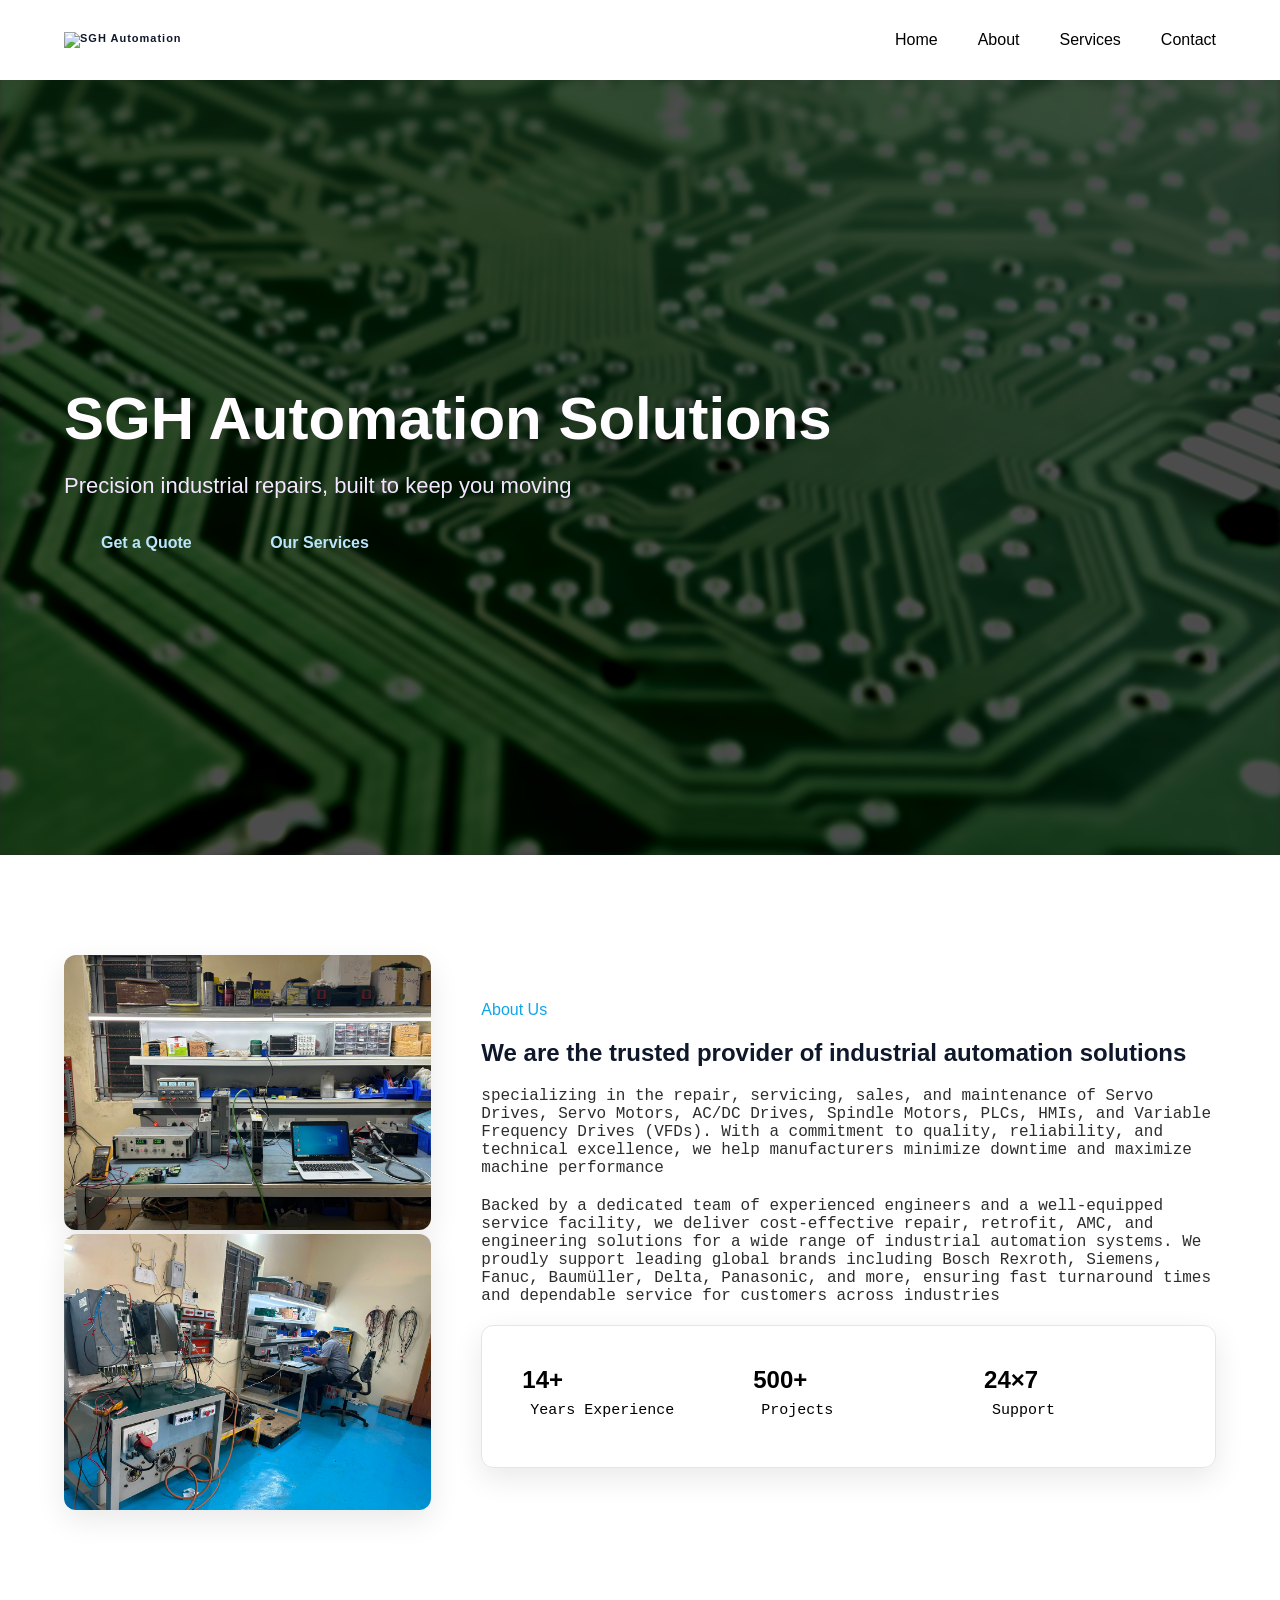
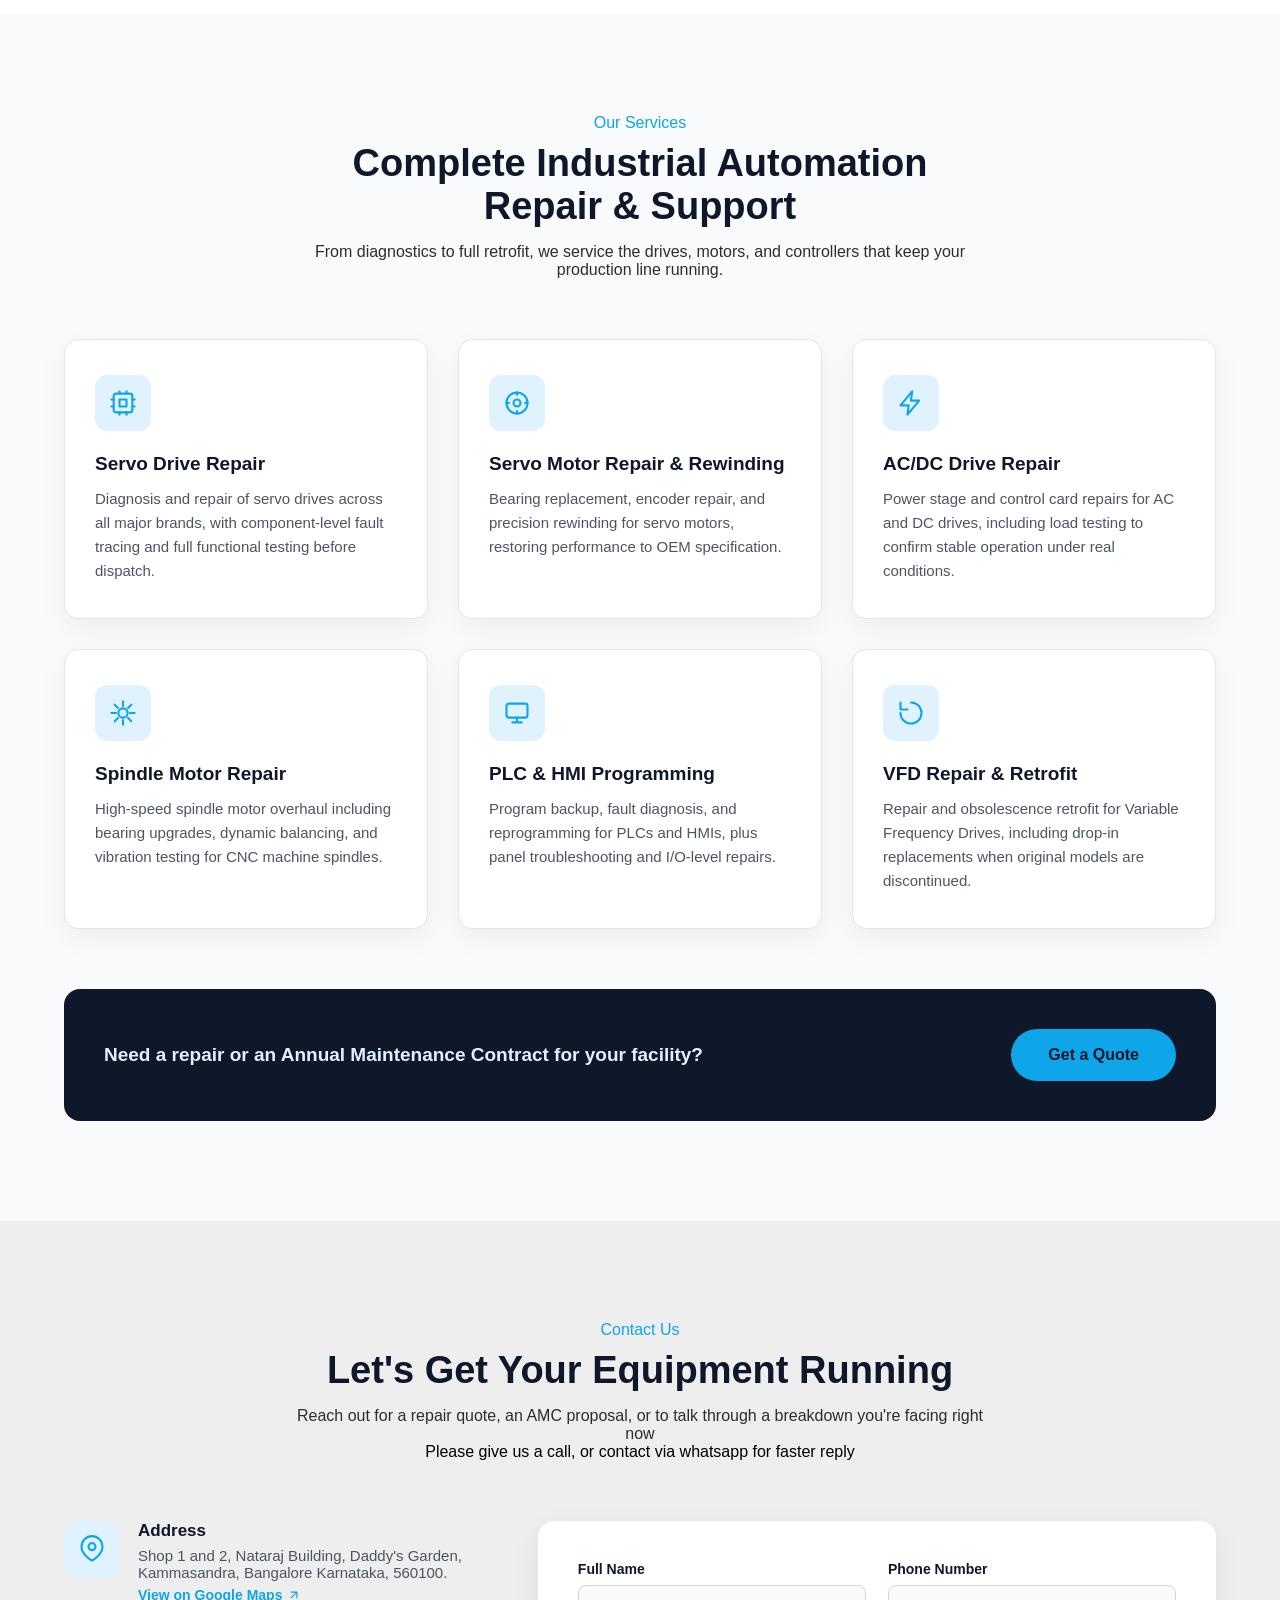
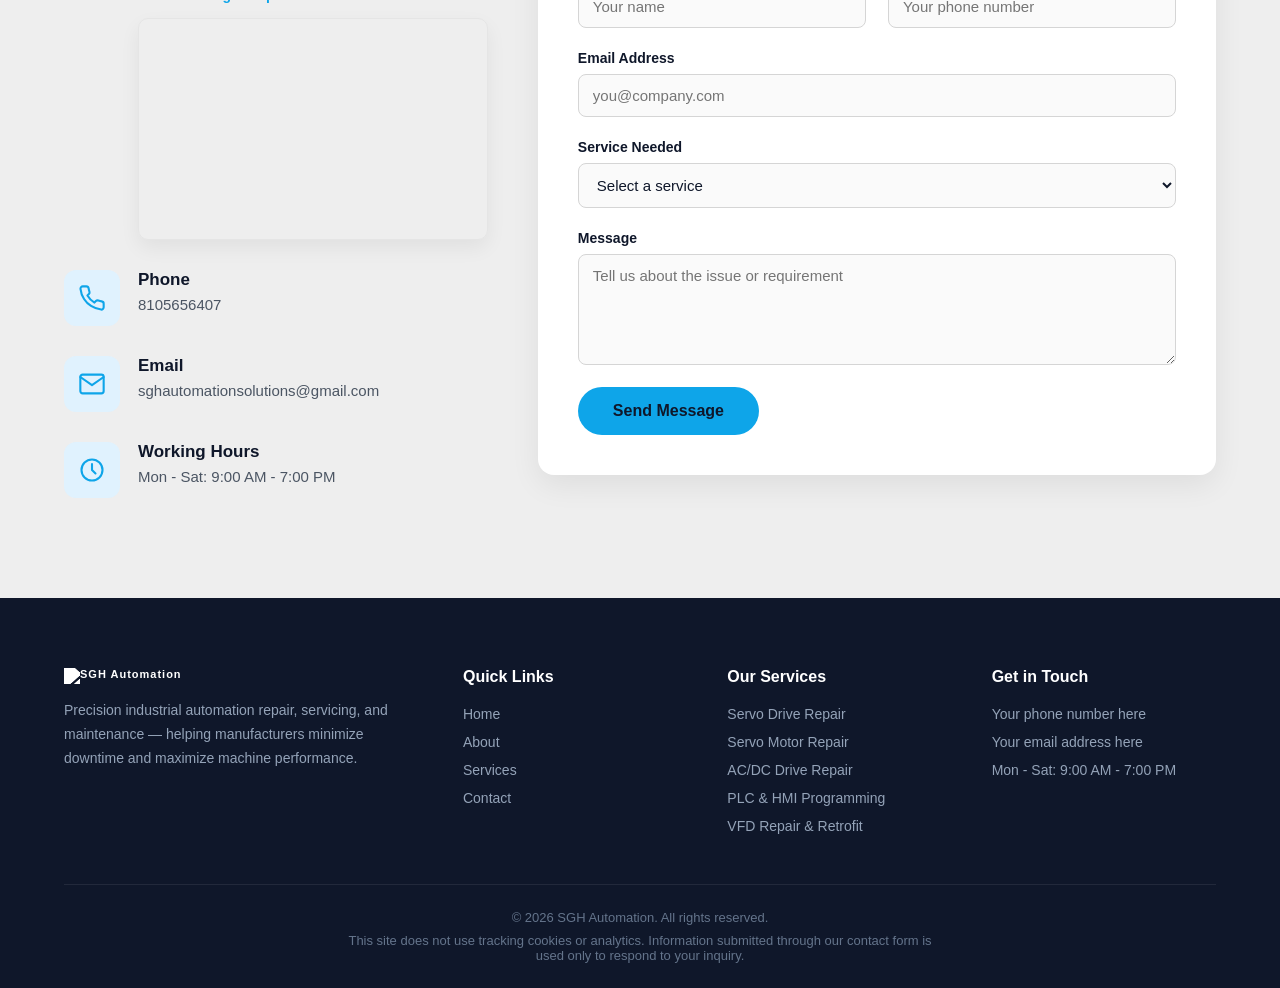
==== index.html @ 019c08ac "phase-1" ====
<!DOCTYPE html>
<html lang="en">


<head>
     <link rel="stylesheet" href="css/style.css">
    <meta charset="UTF-8">
            <meta name="viewport" content="width=device-width, initial-scale=1.0">
<title>SGH Automation</title>
<link rel="stylesheet" href="css/style.css">

</head>

<body>

<header>
    <div class="container">
        <nav>
            <div class="logo">
                    <a href="#hero">
                                <img src="images/logo.png" alt="SGH Automation">
                    </a>
            </div>
            <ul id="navLinks">
                <li><a href="#hero">Home</a></li>
                <li><a href="#about">About</a></li>
                <li><a href="#services">Services</a></li>
                <li><a href="#contact">Contact</a></li>
            </ul>
            <button class="nav-toggle" id="navToggle" aria-label="Toggle menu" aria-expanded="false">
                <span></span>
                <span></span>
                <span></span>
            </button>
        </nav>
    </div>
    </header>
<main>
<section id="hero">
    <div class="container">
     
        <div class="hero-content">
            <h1>
                SGH Automation Solutions
            </h1>
            <p>
                Precision industrial repairs, built to keep you moving
            </p>
            
            <div class="hero-button">
                <a href="#contact" class="pingus">Get a Quote</a>
                <a href="#services" class="exploreus">Our Services</a>
    
        </div>
        </div>
    </div>
        </section>
        <section id="about">
                <div class="container">
                    <div class="about-wrapper">
                        <div class="about-image">
                            <img src="images/p1.jpg" >
                            <img src="images/p2.jpg" >
                        </div>
                         <div class="about-content">
                                <p class="firstP"> About Us </p>
                                <h1> We are the trusted provider of industrial automation solutions</h1> 
                                <p class="secondP">specializing in the repair, servicing, sales, and maintenance of Servo Drives, Servo Motors, AC/DC Drives, Spindle Motors, PLCs, HMIs, and Variable Frequency Drives (VFDs). With a commitment to quality, reliability, and technical excellence, we help manufacturers minimize downtime and maximize machine performance</p>
                                <p class="secondP">Backed by a dedicated team of experienced engineers and a well-equipped service facility, we deliver cost-effective repair, retrofit, AMC, and engineering solutions for a wide range of industrial automation systems. We proudly support leading global brands including Bosch Rexroth, Siemens, Fanuc, Baumüller, Delta, Panasonic, and more, ensuring fast turnaround times and dependable service for customers across industries</p>
                            
<div class="stats-wrapper">
    <div class="stat-card">
        <h2>14+</h2>
        <p>Years Experience</p>
    </div>

    <div class="stat-card">
        <h2>500+</h2>
        <p>Projects</p>
    </div>

    <div class="stat-card">
        <h2>24×7</h2>
        <p>Support</p>
    </div>

</div>

                            </div>   
                    </div>
                </div>
        </section>
        <section id="services">
            <div class="container">
                <div class="services-header">
                    <p class="firstP">Our Services</p>
                    <h1>Complete Industrial Automation Repair &amp; Support</h1>
                    <p class="secondP">From diagnostics to full retrofit, we service the drives, motors, and controllers that keep your production line running.</p>
                </div>

                <div class="services-grid">

                    <div class="service-card">
                        <div class="service-icon">
                            <svg xmlns="http://www.w3.org/2000/svg" viewBox="0 0 24 24" fill="none" stroke="currentColor" stroke-width="1.8" stroke-linecap="round" stroke-linejoin="round"><rect x="4" y="4" width="16" height="16" rx="2"></rect><path d="M9 9h6v6H9z"></path><path d="M9 2v2M15 2v2M9 20v2M15 20v2M2 9h2M2 15h2M20 9h2M20 15h2"></path></svg>
                        </div>
                        <h3>Servo Drive Repair</h3>
                        <p>Diagnosis and repair of servo drives across all major brands, with component-level fault tracing and full functional testing before dispatch.</p>
                    </div>

                    <div class="service-card">
                        <div class="service-icon">
                            <svg xmlns="http://www.w3.org/2000/svg" viewBox="0 0 24 24" fill="none" stroke="currentColor" stroke-width="1.8" stroke-linecap="round" stroke-linejoin="round"><circle cx="12" cy="12" r="9"></circle><circle cx="12" cy="12" r="3"></circle><path d="M12 3v2M12 19v2M3 12h2M19 12h2"></path></svg>
                        </div>
                        <h3>Servo Motor Repair &amp; Rewinding</h3>
                        <p>Bearing replacement, encoder repair, and precision rewinding for servo motors, restoring performance to OEM specification.</p>
                    </div>

                    <div class="service-card">
                        <div class="service-icon">
                            <svg xmlns="http://www.w3.org/2000/svg" viewBox="0 0 24 24" fill="none" stroke="currentColor" stroke-width="1.8" stroke-linecap="round" stroke-linejoin="round"><path d="M13 2 3 14h7l-1 8 10-12h-7l1-8z"></path></svg>
                        </div>
                        <h3>AC/DC Drive Repair</h3>
                        <p>Power stage and control card repairs for AC and DC drives, including load testing to confirm stable operation under real conditions.</p>
                    </div>

                    <div class="service-card">
                        <div class="service-icon">
                            <svg xmlns="http://www.w3.org/2000/svg" viewBox="0 0 24 24" fill="none" stroke="currentColor" stroke-width="1.8" stroke-linecap="round" stroke-linejoin="round"><path d="M12 2v4M12 18v4M4.9 4.9l2.8 2.8M16.3 16.3l2.8 2.8M2 12h4M18 12h4M4.9 19.1l2.8-2.8M16.3 7.7l2.8-2.8"></path><circle cx="12" cy="12" r="4"></circle></svg>
                        </div>
                        <h3>Spindle Motor Repair</h3>
                        <p>High-speed spindle motor overhaul including bearing upgrades, dynamic balancing, and vibration testing for CNC machine spindles.</p>
                    </div>

                    <div class="service-card">
                        <div class="service-icon">
                            <svg xmlns="http://www.w3.org/2000/svg" viewBox="0 0 24 24" fill="none" stroke="currentColor" stroke-width="1.8" stroke-linecap="round" stroke-linejoin="round"><rect x="3" y="4" width="18" height="12" rx="2"></rect><path d="M8 20h8M12 16v4"></path></svg>
                        </div>
                        <h3>PLC &amp; HMI Programming</h3>
                        <p>Program backup, fault diagnosis, and reprogramming for PLCs and HMIs, plus panel troubleshooting and I/O-level repairs.</p>
                    </div>

                    <div class="service-card">
                        <div class="service-icon">
                            <svg xmlns="http://www.w3.org/2000/svg" viewBox="0 0 24 24" fill="none" stroke="currentColor" stroke-width="1.8" stroke-linecap="round" stroke-linejoin="round"><path d="M3 12a9 9 0 1 0 9-9"></path><path d="M3 3v6h6"></path></svg>
                        </div>
                        <h3>VFD Repair &amp; Retrofit</h3>
                        <p>Repair and obsolescence retrofit for Variable Frequency Drives, including drop-in replacements when original models are discontinued.</p>
                    </div>

                </div>

                <div class="services-cta">
                    <p>Need a repair or an Annual Maintenance Contract for your facility?</p>
                    <a href="#contact" class="pingus dark">Get a Quote</a>
                </div>
            </div>
        </section>

        <section id="contact">
            <div class="container">
                <div class="services-header">
                    <p class="firstP">Contact Us</p>
                    <h1>Let's Get Your Equipment Running</h1>
                    <p class="secondP">Reach out for a repair quote, an AMC proposal, or to talk through a breakdown you're facing right now</p>
                    <p> Please give us a call, or contact via whatsapp for faster reply</p>
                    
                </div>

                <div class="contact-wrapper">

                    <div class="contact-info">

                        <div class="contact-item">
                            <div class="service-icon">
                                <svg xmlns="http://www.w3.org/2000/svg" viewBox="0 0 24 24" fill="none" stroke="currentColor" stroke-width="1.8" stroke-linecap="round" stroke-linejoin="round"><path d="M21 10c0 7-9 12-9 12s-9-5-9-12a9 9 0 0 1 18 0z"></path><circle cx="12" cy="10" r="3"></circle></svg>
                            </div>
                            <div>
                                <h3>Address</h3>
                                <p>
                                    Shop 1 and 2, Nataraj Building, Daddy's Garden, Kammasandra, Bangalore Karnataka, 560100.
                                    <br>
                                    <a href="https://www.google.com/maps/place/SGH+Automation+%26+Solutions/@12.8285813,77.6934095,1154m/data=!3m2!1e3!4b1!4m6!3m5!1s0x3bae6d0074534c49:0x76cce1678a121e1a!8m2!3d12.8285813!4d77.6934095!16s%2Fg%2F11vwnk8xm0!18m1!1e1?entry=ttu&g_ep=EgoyMDI2MDcyNi4wIKXMDSoASAFQAw%3D%3D" target="_blank" rel="noopener noreferrer" class="map-link">
                                        View on Google Maps
                                        <svg xmlns="http://www.w3.org/2000/svg" viewBox="0 0 24 24" fill="none" stroke="currentColor" stroke-width="2" stroke-linecap="round" stroke-linejoin="round"><path d="M7 17 17 7M7 7h10v10"></path></svg>
                                    </a>
                                </p>
                                <div class="map-embed">
                                    <iframe
                                        src="https://www.google.com/maps?q=SGH+Automation+%26+Solutions&output=embed"
                                        loading="lazy"
                                        referrerpolicy="no-referrer-when-downgrade"
                                        allowfullscreen>
                                    </iframe>
                                </div>
                            </div>
                        </div>

                        <div class="contact-item">
                            <div class="service-icon">
                                <svg xmlns="http://www.w3.org/2000/svg" viewBox="0 0 24 24" fill="none" stroke="currentColor" stroke-width="1.8" stroke-linecap="round" stroke-linejoin="round"><path d="M22 16.92v3a2 2 0 0 1-2.18 2 19.79 19.79 0 0 1-8.63-3.07 19.5 19.5 0 0 1-6-6 19.79 19.79 0 0 1-3.07-8.67A2 2 0 0 1 4.11 2h3a2 2 0 0 1 2 1.72c.13.96.36 1.9.68 2.81a2 2 0 0 1-.45 2.11L8.09 9.91a16 16 0 0 0 6 6l1.27-1.27a2 2 0 0 1 2.11-.45c.91.32 1.85.55 2.81.68A2 2 0 0 1 22 16.92z"></path></svg>
                            </div>
                            <div>
                                <h3>Phone</h3>
                                <p>8105656407</p>
                            </div>
                        </div>

                        <div class="contact-item">
                            <div class="service-icon">
                                <svg xmlns="http://www.w3.org/2000/svg" viewBox="0 0 24 24" fill="none" stroke="currentColor" stroke-width="1.8" stroke-linecap="round" stroke-linejoin="round"><rect x="2" y="4" width="20" height="16" rx="2"></rect><path d="m22 6-10 7L2 6"></path></svg>
                            </div>
                            <div>
                                <h3>Email</h3>
                                <p>sghautomationsolutions@gmail.com</p>
                            </div>
                        </div>

                        <div class="contact-item">
                            <div class="service-icon">
                                <svg xmlns="http://www.w3.org/2000/svg" viewBox="0 0 24 24" fill="none" stroke="currentColor" stroke-width="1.8" stroke-linecap="round" stroke-linejoin="round"><circle cx="12" cy="12" r="9"></circle><path d="M12 7v5l3 3"></path></svg>
                            </div>
                            <div>
                                <h3>Working Hours</h3>
                                <p>Mon - Sat: 9:00 AM - 7:00 PM</p>
                            </div>
                        </div>

                    </div>

                    <form class="contact-form" id="contactForm">

                        <div class="form-row">
                            <div class="form-group">
                                <label for="name">Full Name</label>
                                <input type="text" id="name" name="name" placeholder="Your name" required>
                            </div>
                            <div class="form-group">
                                <label for="phone">Phone Number</label>
                                <input type="tel" id="phone" name="phone" placeholder="Your phone number" required>
                            </div>
                        </div>

                        <div class="form-group">
                            <label for="email">Email Address</label>
                            <input type="email" id="email" name="email" placeholder="you@company.com" required>
                        </div>

                        <div class="form-group">
                            <label for="service">Service Needed</label>
                            <select id="service" name="service">
                                <option value="">Select a service</option>
                                <option value="servo-drive">Servo Drive Repair</option>
                                <option value="servo-motor">Servo Motor Repair & Rewinding</option>
                                <option value="ac-dc-drive">AC/DC Drive Repair</option>
                                <option value="spindle-motor">Spindle Motor Repair</option>
                                <option value="plc-hmi">PLC & HMI Programming</option>
                                <option value="vfd">VFD Repair & Retrofit</option>
                                <option value="amc">Annual Maintenance Contract</option>
                                <option value="other">Other</option>
                            </select>
                        </div>

                        <div class="form-group">
                            <label for="message">Message</label>
                            <textarea id="message" name="message" rows="5" placeholder="Tell us about the issue or requirement"></textarea>
                        </div>

                        <button type="submit" class="pingus dark submit-btn">Send Message</button>

                    </form>

                </div>
            </div>
        </section>
    </main>

   <footer>
        <div class="container">
            <div class="footer-top">
 
                <div class="footer-col footer-brand">
                    <div class="logo">
                        <img src="images/logo.png" alt="SGH Automation">
                    </div>
                    <p>Precision industrial automation repair, servicing, and maintenance — helping manufacturers minimize downtime and maximize machine performance.</p>
                </div>
 
                <div class="footer-col">
                    <h4>Quick Links</h4>
                    <ul>
                        <li><a href="#hero">Home</a></li>
                        <li><a href="#about">About</a></li>
                        <li><a href="#services">Services</a></li>
                        <li><a href="#contact">Contact</a></li>
                    </ul>
                </div>
 
                <div class="footer-col">
                    <h4>Our Services</h4>
                    <ul>
                        <li><a href="#services">Servo Drive Repair</a></li>
                        <li><a href="#services">Servo Motor Repair</a></li>
                        <li><a href="#services">AC/DC Drive Repair</a></li>
                        <li><a href="#services">PLC &amp; HMI Programming</a></li>
                        <li><a href="#services">VFD Repair &amp; Retrofit</a></li>
                    </ul>
                </div>
 
                <div class="footer-col">
                    <h4>Get in Touch</h4>
                    <ul>
                        <li>Your phone number here</li>
                        <li>Your email address here</li>
                        <li>Mon - Sat: 9:00 AM - 7:00 PM</li>
                    </ul>
                </div>
 
            </div>
 
            <div class="footer-bottom">
                <p>&copy; <span id="year"></span> SGH Automation. All rights reserved.</p>
                <p class="footer-privacy">This site does not use tracking cookies or analytics. Information submitted through our contact form is used only to respond to your inquiry.</p>
            </div>
        </div>
    </footer>
 
    <script>
        const navToggle = document.getElementById('navToggle');
        const navLinks = document.getElementById('navLinks');
 
        navToggle.addEventListener('click', () => {
            const isOpen = navLinks.classList.toggle('open');
            navToggle.classList.toggle('open');
            navToggle.setAttribute('aria-expanded', isOpen);
        });
 
        navLinks.querySelectorAll('a').forEach(link => {
            link.addEventListener('click', () => {
                navLinks.classList.remove('open');
                navToggle.classList.remove('open');
                navToggle.setAttribute('aria-expanded', false);
            });
        });
 
        // Contact form - placeholder handler.
        // Replace this with a real submission (e.g. Formspree, EmailJS, or your own backend endpoint).
        const contactForm = document.getElementById('contactForm');
        if (contactForm) {
            contactForm.addEventListener('submit', (e) => {
                e.preventDefault();
                alert('Thanks! Your message has been noted. (Connect this form to your email service to actually receive it.)');
                contactForm.reset();
            });
        }
 
        // Auto-update footer copyright year
        const yearEl = document.getElementById('year');
        if (yearEl) {
            yearEl.textContent = new Date().getFullYear();
        }
    </script>
</body>
 
</html>
---- css/style.css ----
*{
    margin:0;
    padding:0;
    box-sizing:border-box;
}

html{
    scroll-behavior:smooth;
}

body{
    font-family:Arial, sans-serif;
}

.container{
    width:90%;
    max-width:1200px;
    margin:auto;
}

.logo{
  
      font-size: 11px;
    font-weight: 700;
    letter-spacing: 1px;
    color: #0F172A;
}

.logo img{
    width: 100px;
    height: auto;
}
.logo a{
    text-decoration: none;
    color: inherit;
}

#hero{
    
    position: relative;
    padding-top:80px;
    min-height:95vh;
    background:#f5f5f5;
    display:flex;
    align-items:center;

    background-image:url("../images/PLC1.jpg");
    background-size:cover;
    background-position:center;
    background-repeat:no-repeat;
    background-attachment: fixed;    
}

#hero::before{
    content: "";
     background: rgba(10, 25, 47, 0.7);
  backdrop-filter: blur(3px);
   filter: contrast(200%); 
    position: absolute;
    top: 0px;
    left: 0px;
    width: 100%;
    height: 100%;
    z-index: 1;
}
.hero-content{
    
    width: 100%;
    max-width: 900px;
    position: relative;
    z-index: 2;

}
.hero-content h1
{
    font-size: clamp(32px, 5.5vw, 60px);
    margin-bottom:20px;
    color: rgb(255, 253, 500);
}
.hero-content p
{
    font-size: clamp(16px, 2.2vw, 22px);
    margin-bottom:35px;
    color: rgb(244, 230, 400);
}
.hero-content button
{
    padding:15px 35px;
    cursor:pointer;

}

.pingus{
 
    padding: 15px 35px;
    background: transparent;
    backdrop-filter: blur(30px);
    color:  #BAE6FD;
    border: 2px solid transparent;
    border-radius: 50px;
    font-size: 16px;
    font-weight: 600;
    cursor: pointer;
    transition: 0.3s ease;
    text-decoration: none;
}

.exploreus{
    text-decoration: none;
    padding: 15px 35px;
    background: transparent ;
     backdrop-filter: blur(30px);
    color: #BAE6FD;
    border: 2px solid transparent;
    border-radius: 50px;
    font-size: 16px;
    font-weight: 600;
    cursor: pointer;
    transition: 0.3s ease;
}

.exploreus:hover{
    background: #0EA5E9;
    color: black;
}
.pingus:hover{
    background: #0EA5E9;
    color: black;
}


#about{
    padding: 100px 0;
    min-height:80vh;
    background:#ffffff;
}
.about-wrapper{

    display: grid;
    grid-template-columns: 1fr 2fr;
    gap: 50px;
    align-items: center;
}

.about-content{

    display: flex;
    flex-direction: column;
    gap: 20px;
}

.about-image img
{
    width: 100%;
    border: 3px black;
    border-radius: 12px;
    height: auto;
    box-sizing: border-box;
    box-shadow: 0 10px 30px rgba(0,0,0,0.09);
}
.firstP{
    
    font: bold;
    font: 10px;
    color: #0EA5E9;
}
.about-content h1{
    font: bold;
    color: #0F172A;
}
.secondP{
    color: #2C2D2D;
    font-family: 'Courier New', Courier, monospace;
}
.stats-wrapper{
    
    box-sizing: border-box;
    padding: 30px;
    display:grid;
    grid-template-columns:1fr 1fr 1fr; 
    gap:20px;
    border:1px solid #e5e5e5;
    border-radius: 12px;
    box-shadow:0 10px 30px rgba(0,0,0,0.09);
    
}
.stat-card
{
    padding: 10px;
}
stat-card h2{

    font-family: 'Times New Roman', Times, serif;

}
.stat-card p{
    padding: 8px;
    font-family: 'Courier New', Courier, monospace;
    font-size: 15px;
}

#services{
    padding: 100px 0;
    background:#f8fafc;
}

.services-header{
    max-width: 700px;
    margin: 0 auto 60px auto;
    text-align: center;
}

.services-header h1{
    font-weight: 700;
    color: #0F172A;
    margin: 10px 0 15px 0;
    font-size: clamp(26px, 3.2vw, 38px);
}

.services-header .secondP{
    font-family: Arial, sans-serif;
}

.services-header .firstP{
    display:inline-block;
}

.services-grid{
    display: grid;
    grid-template-columns: repeat(3, 1fr);
    gap: 30px;
}

.service-card{
    background:#ffffff;
    border: 1px solid #e5e5e5;
    border-radius: 14px;
    padding: 35px 30px;
    box-shadow: 0 10px 30px rgba(0,0,0,0.05);
    transition: transform 0.25s ease, box-shadow 0.25s ease;
}

.service-card:hover{
    transform: translateY(-6px);
    box-shadow: 0 15px 35px rgba(0,0,0,0.1);
}

.service-icon{
    width: 56px;
    height: 56px;
    display: flex;
    align-items: center;
    justify-content: center;
    background: #E0F2FE;
    color: #0EA5E9;
    border-radius: 12px;
    margin-bottom: 22px;
}

.service-icon svg{
    width: 28px;
    height: 28px;
}

.service-card h3{
    color: #0F172A;
    font-size: 19px;
    margin-bottom: 12px;
}

.service-card p{
    color: #4b5563;
    font-size: 15px;
    line-height: 1.6;
}

.services-cta{
    margin-top: 60px;
    padding: 40px;
    background: #0F172A;
    border-radius: 16px;
    display: flex;
    align-items: center;
    justify-content: space-between;
    gap: 20px;
    flex-wrap: wrap;
}

.services-cta p{
    color: #E0F2FE;
    font-size: 19px;
    font-weight: 600;
    margin: 0;
}

.pingus.dark{
    background: #0EA5E9;
    color: #0F172A;
    white-space: nowrap;
}

.pingus.dark:hover{
    background: #BAE6FD;
}

#process{
    min-height:100vh;
    background:#ffffff;
}

#quality{
    min-height:100vh;
    background:#f5f5f5;
}

#contact{
    padding: 100px 0;
    background:#eeeeee;
}

.contact-wrapper{
    display: grid;
    grid-template-columns: 1fr 1.6fr;
    gap: 50px;
    align-items: start;
}

.contact-info{
    display: flex;
    flex-direction: column;
    gap: 30px;
}

.contact-item{
    display: flex;
    align-items: flex-start;
    gap: 18px;
}

.contact-item .service-icon{
    flex-shrink: 0;
    margin-bottom: 0;
}

.contact-item h3{
    color: #0F172A;
    font-size: 17px;
    margin-bottom: 6px;
}

.contact-item p{
    color: #4b5563;
    font-size: 15px;
}

.map-link{
    display: inline-flex;
    align-items: center;
    gap: 5px;
    margin-top: 6px;
    font-size: 14px;
    font-weight: 600;
    color: #0EA5E9;
    text-decoration: none;
}

.map-link svg{
    width: 14px;
    height: 14px;
}

.map-link:hover{
    text-decoration: underline;
}

.map-embed{
    margin-top: 15px;
    border-radius: 10px;
    overflow: hidden;
    border: 1px solid #e5e5e5;
    box-shadow: 0 8px 20px rgba(0,0,0,0.06);
}

.map-embed iframe{
    width: 100%;
    height: 220px;
    border: 0;
    display: block;
}

.contact-form{
    background: #ffffff;
    padding: 40px;
    border-radius: 16px;
    box-shadow: 0 10px 30px rgba(0,0,0,0.07);
    display: flex;
    flex-direction: column;
    gap: 22px;
}

.form-row{
    display: grid;
    grid-template-columns: 1fr 1fr;
    gap: 22px;
}

.form-group{
    display: flex;
    flex-direction: column;
    gap: 8px;
}

.form-group label{
    font-size: 14px;
    font-weight: 600;
    color: #0F172A;
}

.form-group input,
.form-group select,
.form-group textarea{
    padding: 12px 14px;
    border: 1px solid #d5d5d5;
    border-radius: 8px;
    font-family: inherit;
    font-size: 15px;
    color: #0F172A;
    background: #fafafa;
    transition: border-color 0.2s ease;
}

.form-group input:focus,
.form-group select:focus,
.form-group textarea:focus{
    outline: none;
    border-color: #0EA5E9;
    background: #ffffff;
}

.form-group textarea{
    resize: vertical;
}

.submit-btn{
    border: none;
    align-self: flex-start;
}

footer{
    background: #0F172A;
    padding: 70px 0 0 0;
}

.footer-top{
    display: grid;
    grid-template-columns: 1.6fr 1fr 1fr 1fr;
    gap: 40px;
    padding-bottom: 50px;
    border-bottom: 1px solid rgba(255,255,255,0.08);
}

.footer-brand .logo{
    margin-bottom: 15px;
}

.footer-brand .logo img{
    filter: brightness(0) invert(1);
}

.footer-brand p{
    color: #94a3b8;
    font-size: 14px;
    line-height: 1.7;
}

.footer-col h4{
    color: #ffffff;
    font-size: 16px;
    margin-bottom: 20px;
}

.footer-col ul{
    list-style: none;
    display: flex;
    flex-direction: column;
    gap: 12px;
}

.footer-col ul li{
    color: #94a3b8;
    font-size: 14px;
}

.footer-col ul li a{
    color: #94a3b8;
    text-decoration: none;
    transition: color 0.2s ease;
}

.footer-col ul li a:hover{
    color: #0EA5E9;
}

.footer-bottom{
    padding: 25px 0;
    display: flex;
    flex-direction: column;
    align-items: center;
    text-align: center;
    gap: 8px;
}

.footer-bottom p{
    color: #64748b;
    font-size: 13px;
}

.footer-privacy{
    max-width: 600px;
}

/*header section ---------------------------------*/

header{
    width:100%;
    position:fixed;
    top:0;
    left:0;
    background:white;
    box-shadow:0 2px 10px rgba(0,0,0,.08);
    z-index: 100;
}
/*navigation ------------------------styling-----*/
nav{

    display:flex;
    justify-content:space-between;
    align-items:center;
    height:80px;
}

nav ul{
    display:flex;
    list-style:none;
    gap:40px;
}
nav a{
    text-decoration:none;
    color:black;
}

/* Hamburger button - hidden on desktop */
.nav-toggle{
    display:none;
    flex-direction:column;
    justify-content:center;
    gap:5px;
    width:32px;
    height:32px;
    background:transparent;
    border:none;
    cursor:pointer;
    padding:0;
    z-index:101;
}
.nav-toggle span{
    display:block;
    width:100%;
    height:2px;
    background:#0F172A;
    transition:0.3s ease;
}
.nav-toggle.open span:nth-child(1){
    transform:translateY(7px) rotate(45deg);
}
.nav-toggle.open span:nth-child(2){
    opacity:0;
}
.nav-toggle.open span:nth-child(3){
    transform:translateY(-7px) rotate(-45deg);
}
/* ======================================================
   RESPONSIVE
   ====================================================== */

/* Tablets and small laptops */
@media (max-width: 1024px){

    .about-wrapper{
        grid-template-columns: 1fr 1.4fr;
        gap: 35px;
    }

    .hero-content h1{
        font-size: clamp(30px, 5vw, 48px);
    }

    .services-grid{
        grid-template-columns: repeat(2, 1fr);
    }

    .footer-top{
        grid-template-columns: 1fr 1fr;
    }

    .footer-brand{
        grid-column: 1 / -1;
    }
}

/* Tablets / mobile nav breakpoint */
@media (max-width: 900px){

    nav ul{
        position:fixed;
        top:80px;
        left:0;
        width:100%;
        height:calc(100vh - 80px);
        background:#ffffff;
        flex-direction:column;
        align-items:center;
        justify-content:flex-start;
        gap:0;
        padding-top:20px;
        transform:translateX(-100%);
        transition:transform 0.3s ease;
        box-shadow:0 10px 15px rgba(0,0,0,0.08);
    }

    nav ul.open{
        transform:translateX(0);
    }

    nav ul li{
        width:100%;
        text-align:center;
    }

    nav ul li a{
        display:block;
        padding:18px 0;
        font-size:18px;
        border-bottom:1px solid #f0f0f0;
    }

    .nav-toggle{
        display:flex;
    }

    /* stack about section */
    .about-wrapper{
        grid-template-columns: 1fr;
    }

    .contact-wrapper{
        grid-template-columns: 1fr;
    }

    .about-image{
        display:flex;
        gap:15px;
    }

    .about-image img{
        max-height:320px;
        object-fit:cover;
    }
}

/* Mobile phones */
@media (max-width: 600px){

    .container{
        width:92%;
    }

    /* iOS/Android don't handle background-attachment: fixed well,
       and it can cause jank/flicker on mobile - disable it */
    #hero{
        background-attachment: scroll;
        min-height: 85vh;
        padding-top: 100px;
    }

    .hero-content{
        text-align:left;
    }

    .hero-button{
        display:flex;
        flex-direction:column;
        gap:15px;
        align-items:flex-start;
    }

    .pingus, .exploreus{
        width:100%;
        text-align:center;
        padding:15px 20px;
    }

    #about{
        padding:60px 0;
    }

    .about-content h1{
        font-size:26px;
        line-height:1.4;
    }

    .secondP{
        font-size:14px;
        line-height:1.6;
    }

    .about-image{
        flex-direction:column;
    }

    .about-image img{
        max-height:none;
    }

    .stats-wrapper{
        grid-template-columns:1fr;
        gap:15px;
        padding:20px;
    }

    .stat-card{
        text-align:center;
        border-bottom:1px solid #eee;
        padding-bottom:15px;
    }

    .stat-card:last-child{
        border-bottom:none;
    }

    .logo img{
        width:75px;
    }

    #services{
        padding: 60px 0;
    }

    .services-grid{
        grid-template-columns: 1fr;
        gap: 20px;
    }

    .services-cta{
        flex-direction: column;
        text-align: center;
        padding: 30px 25px;
    }

    .services-cta a{
        width: 100%;
        text-align: center;
    }

    #contact{
        padding: 60px 0;
    }

    .contact-form{
        padding: 25px;
    }

    .form-row{
        grid-template-columns: 1fr;
        gap: 22px;
    }

    .submit-btn{
        width: 100%;
        text-align: center;
    }

    .map-embed iframe{
        height: 180px;
    }

    footer{
        padding-top: 45px;
    }

    .footer-top{
        grid-template-columns: 1fr;
        gap: 35px;
        padding-bottom: 35px;
    }

    .footer-privacy{
        font-size: 12px;
        padding: 0 10px;
    }
}

/* Small phones */
@media (max-width: 400px){

    .hero-content h1{
        font-size:26px;
    }

    .hero-content p{
        font-size:15px;
    }

    .pingus, .exploreus{
        font-size:14px;
        padding:13px 18px;
    }
}
---- css/style.css ----
*{
    margin:0;
    padding:0;
    box-sizing:border-box;
}

html{
    scroll-behavior:smooth;
}

body{
    font-family:Arial, sans-serif;
}

.container{
    width:90%;
    max-width:1200px;
    margin:auto;
}

.logo{
  
      font-size: 11px;
    font-weight: 700;
    letter-spacing: 1px;
    color: #0F172A;
}

.logo img{
    width: 100px;
    height: auto;
}
.logo a{
    text-decoration: none;
    color: inherit;
}

#hero{
    
    position: relative;
    padding-top:80px;
    min-height:95vh;
    background:#f5f5f5;
    display:flex;
    align-items:center;

    background-image:url("../images/PLC1.jpg");
    background-size:cover;
    background-position:center;
    background-repeat:no-repeat;
    background-attachment: fixed;    
}

#hero::before{
    content: "";
     background: rgba(10, 25, 47, 0.7);
  backdrop-filter: blur(3px);
   filter: contrast(200%); 
    position: absolute;
    top: 0px;
    left: 0px;
    width: 100%;
    height: 100%;
    z-index: 1;
}
.hero-content{
    
    width: 100%;
    max-width: 900px;
    position: relative;
    z-index: 2;

}
.hero-content h1
{
    font-size: clamp(32px, 5.5vw, 60px);
    margin-bottom:20px;
    color: rgb(255, 253, 500);
}
.hero-content p
{
    font-size: clamp(16px, 2.2vw, 22px);
    margin-bottom:35px;
    color: rgb(244, 230, 400);
}
.hero-content button
{
    padding:15px 35px;
    cursor:pointer;

}

.pingus{
 
    padding: 15px 35px;
    background: transparent;
    backdrop-filter: blur(30px);
    color:  #BAE6FD;
    border: 2px solid transparent;
    border-radius: 50px;
    font-size: 16px;
    font-weight: 600;
    cursor: pointer;
    transition: 0.3s ease;
    text-decoration: none;
}

.exploreus{
    text-decoration: none;
    padding: 15px 35px;
    background: transparent ;
     backdrop-filter: blur(30px);
    color: #BAE6FD;
    border: 2px solid transparent;
    border-radius: 50px;
    font-size: 16px;
    font-weight: 600;
    cursor: pointer;
    transition: 0.3s ease;
}

.exploreus:hover{
    background: #0EA5E9;
    color: black;
}
.pingus:hover{
    background: #0EA5E9;
    color: black;
}


#about{
    padding: 100px 0;
    min-height:80vh;
    background:#ffffff;
}
.about-wrapper{

    display: grid;
    grid-template-columns: 1fr 2fr;
    gap: 50px;
    align-items: center;
}

.about-content{

    display: flex;
    flex-direction: column;
    gap: 20px;
}

.about-image img
{
    width: 100%;
    border: 3px black;
    border-radius: 12px;
    height: auto;
    box-sizing: border-box;
    box-shadow: 0 10px 30px rgba(0,0,0,0.09);
}
.firstP{
    
    font: bold;
    font: 10px;
    color: #0EA5E9;
}
.about-content h1{
    font: bold;
    color: #0F172A;
}
.secondP{
    color: #2C2D2D;
    font-family: 'Courier New', Courier, monospace;
}
.stats-wrapper{
    
    box-sizing: border-box;
    padding: 30px;
    display:grid;
    grid-template-columns:1fr 1fr 1fr; 
    gap:20px;
    border:1px solid #e5e5e5;
    border-radius: 12px;
    box-shadow:0 10px 30px rgba(0,0,0,0.09);
    
}
.stat-card
{
    padding: 10px;
}
stat-card h2{

    font-family: 'Times New Roman', Times, serif;

}
.stat-card p{
    padding: 8px;
    font-family: 'Courier New', Courier, monospace;
    font-size: 15px;
}

#services{
    padding: 100px 0;
    background:#f8fafc;
}

.services-header{
    max-width: 700px;
    margin: 0 auto 60px auto;
    text-align: center;
}

.services-header h1{
    font-weight: 700;
    color: #0F172A;
    margin: 10px 0 15px 0;
    font-size: clamp(26px, 3.2vw, 38px);
}

.services-header .secondP{
    font-family: Arial, sans-serif;
}

.services-header .firstP{
    display:inline-block;
}

.services-grid{
    display: grid;
    grid-template-columns: repeat(3, 1fr);
    gap: 30px;
}

.service-card{
    background:#ffffff;
    border: 1px solid #e5e5e5;
    border-radius: 14px;
    padding: 35px 30px;
    box-shadow: 0 10px 30px rgba(0,0,0,0.05);
    transition: transform 0.25s ease, box-shadow 0.25s ease;
}

.service-card:hover{
    transform: translateY(-6px);
    box-shadow: 0 15px 35px rgba(0,0,0,0.1);
}

.service-icon{
    width: 56px;
    height: 56px;
    display: flex;
    align-items: center;
    justify-content: center;
    background: #E0F2FE;
    color: #0EA5E9;
    border-radius: 12px;
    margin-bottom: 22px;
}

.service-icon svg{
    width: 28px;
    height: 28px;
}

.service-card h3{
    color: #0F172A;
    font-size: 19px;
    margin-bottom: 12px;
}

.service-card p{
    color: #4b5563;
    font-size: 15px;
    line-height: 1.6;
}

.services-cta{
    margin-top: 60px;
    padding: 40px;
    background: #0F172A;
    border-radius: 16px;
    display: flex;
    align-items: center;
    justify-content: space-between;
    gap: 20px;
    flex-wrap: wrap;
}

.services-cta p{
    color: #E0F2FE;
    font-size: 19px;
    font-weight: 600;
    margin: 0;
}

.pingus.dark{
    background: #0EA5E9;
    color: #0F172A;
    white-space: nowrap;
}

.pingus.dark:hover{
    background: #BAE6FD;
}

#process{
    min-height:100vh;
    background:#ffffff;
}

#quality{
    min-height:100vh;
    background:#f5f5f5;
}

#contact{
    padding: 100px 0;
    background:#eeeeee;
}

.contact-wrapper{
    display: grid;
    grid-template-columns: 1fr 1.6fr;
    gap: 50px;
    align-items: start;
}

.contact-info{
    display: flex;
    flex-direction: column;
    gap: 30px;
}

.contact-item{
    display: flex;
    align-items: flex-start;
    gap: 18px;
}

.contact-item .service-icon{
    flex-shrink: 0;
    margin-bottom: 0;
}

.contact-item h3{
    color: #0F172A;
    font-size: 17px;
    margin-bottom: 6px;
}

.contact-item p{
    color: #4b5563;
    font-size: 15px;
}

.map-link{
    display: inline-flex;
    align-items: center;
    gap: 5px;
    margin-top: 6px;
    font-size: 14px;
    font-weight: 600;
    color: #0EA5E9;
    text-decoration: none;
}

.map-link svg{
    width: 14px;
    height: 14px;
}

.map-link:hover{
    text-decoration: underline;
}

.map-embed{
    margin-top: 15px;
    border-radius: 10px;
    overflow: hidden;
    border: 1px solid #e5e5e5;
    box-shadow: 0 8px 20px rgba(0,0,0,0.06);
}

.map-embed iframe{
    width: 100%;
    height: 220px;
    border: 0;
    display: block;
}

.contact-form{
    background: #ffffff;
    padding: 40px;
    border-radius: 16px;
    box-shadow: 0 10px 30px rgba(0,0,0,0.07);
    display: flex;
    flex-direction: column;
    gap: 22px;
}

.form-row{
    display: grid;
    grid-template-columns: 1fr 1fr;
    gap: 22px;
}

.form-group{
    display: flex;
    flex-direction: column;
    gap: 8px;
}

.form-group label{
    font-size: 14px;
    font-weight: 600;
    color: #0F172A;
}

.form-group input,
.form-group select,
.form-group textarea{
    padding: 12px 14px;
    border: 1px solid #d5d5d5;
    border-radius: 8px;
    font-family: inherit;
    font-size: 15px;
    color: #0F172A;
    background: #fafafa;
    transition: border-color 0.2s ease;
}

.form-group input:focus,
.form-group select:focus,
.form-group textarea:focus{
    outline: none;
    border-color: #0EA5E9;
    background: #ffffff;
}

.form-group textarea{
    resize: vertical;
}

.submit-btn{
    border: none;
    align-self: flex-start;
}

footer{
    background: #0F172A;
    padding: 70px 0 0 0;
}

.footer-top{
    display: grid;
    grid-template-columns: 1.6fr 1fr 1fr 1fr;
    gap: 40px;
    padding-bottom: 50px;
    border-bottom: 1px solid rgba(255,255,255,0.08);
}

.footer-brand .logo{
    margin-bottom: 15px;
}

.footer-brand .logo img{
    filter: brightness(0) invert(1);
}

.footer-brand p{
    color: #94a3b8;
    font-size: 14px;
    line-height: 1.7;
}

.footer-col h4{
    color: #ffffff;
    font-size: 16px;
    margin-bottom: 20px;
}

.footer-col ul{
    list-style: none;
    display: flex;
    flex-direction: column;
    gap: 12px;
}

.footer-col ul li{
    color: #94a3b8;
    font-size: 14px;
}

.footer-col ul li a{
    color: #94a3b8;
    text-decoration: none;
    transition: color 0.2s ease;
}

.footer-col ul li a:hover{
    color: #0EA5E9;
}

.footer-bottom{
    padding: 25px 0;
    display: flex;
    flex-direction: column;
    align-items: center;
    text-align: center;
    gap: 8px;
}

.footer-bottom p{
    color: #64748b;
    font-size: 13px;
}

.footer-privacy{
    max-width: 600px;
}

/*header section ---------------------------------*/

header{
    width:100%;
    position:fixed;
    top:0;
    left:0;
    background:white;
    box-shadow:0 2px 10px rgba(0,0,0,.08);
    z-index: 100;
}
/*navigation ------------------------styling-----*/
nav{

    display:flex;
    justify-content:space-between;
    align-items:center;
    height:80px;
}

nav ul{
    display:flex;
    list-style:none;
    gap:40px;
}
nav a{
    text-decoration:none;
    color:black;
}

/* Hamburger button - hidden on desktop */
.nav-toggle{
    display:none;
    flex-direction:column;
    justify-content:center;
    gap:5px;
    width:32px;
    height:32px;
    background:transparent;
    border:none;
    cursor:pointer;
    padding:0;
    z-index:101;
}
.nav-toggle span{
    display:block;
    width:100%;
    height:2px;
    background:#0F172A;
    transition:0.3s ease;
}
.nav-toggle.open span:nth-child(1){
    transform:translateY(7px) rotate(45deg);
}
.nav-toggle.open span:nth-child(2){
    opacity:0;
}
.nav-toggle.open span:nth-child(3){
    transform:translateY(-7px) rotate(-45deg);
}
/* ======================================================
   RESPONSIVE
   ====================================================== */

/* Tablets and small laptops */
@media (max-width: 1024px){

    .about-wrapper{
        grid-template-columns: 1fr 1.4fr;
        gap: 35px;
    }

    .hero-content h1{
        font-size: clamp(30px, 5vw, 48px);
    }

    .services-grid{
        grid-template-columns: repeat(2, 1fr);
    }

    .footer-top{
        grid-template-columns: 1fr 1fr;
    }

    .footer-brand{
        grid-column: 1 / -1;
    }
}

/* Tablets / mobile nav breakpoint */
@media (max-width: 900px){

    nav ul{
        position:fixed;
        top:80px;
        left:0;
        width:100%;
        height:calc(100vh - 80px);
        background:#ffffff;
        flex-direction:column;
        align-items:center;
        justify-content:flex-start;
        gap:0;
        padding-top:20px;
        transform:translateX(-100%);
        transition:transform 0.3s ease;
        box-shadow:0 10px 15px rgba(0,0,0,0.08);
    }

    nav ul.open{
        transform:translateX(0);
    }

    nav ul li{
        width:100%;
        text-align:center;
    }

    nav ul li a{
        display:block;
        padding:18px 0;
        font-size:18px;
        border-bottom:1px solid #f0f0f0;
    }

    .nav-toggle{
        display:flex;
    }

    /* stack about section */
    .about-wrapper{
        grid-template-columns: 1fr;
    }

    .contact-wrapper{
        grid-template-columns: 1fr;
    }

    .about-image{
        display:flex;
        gap:15px;
    }

    .about-image img{
        max-height:320px;
        object-fit:cover;
    }
}

/* Mobile phones */
@media (max-width: 600px){

    .container{
        width:92%;
    }

    /* iOS/Android don't handle background-attachment: fixed well,
       and it can cause jank/flicker on mobile - disable it */
    #hero{
        background-attachment: scroll;
        min-height: 85vh;
        padding-top: 100px;
    }

    .hero-content{
        text-align:left;
    }

    .hero-button{
        display:flex;
        flex-direction:column;
        gap:15px;
        align-items:flex-start;
    }

    .pingus, .exploreus{
        width:100%;
        text-align:center;
        padding:15px 20px;
    }

    #about{
        padding:60px 0;
    }

    .about-content h1{
        font-size:26px;
        line-height:1.4;
    }

    .secondP{
        font-size:14px;
        line-height:1.6;
    }

    .about-image{
        flex-direction:column;
    }

    .about-image img{
        max-height:none;
    }

    .stats-wrapper{
        grid-template-columns:1fr;
        gap:15px;
        padding:20px;
    }

    .stat-card{
        text-align:center;
        border-bottom:1px solid #eee;
        padding-bottom:15px;
    }

    .stat-card:last-child{
        border-bottom:none;
    }

    .logo img{
        width:75px;
    }

    #services{
        padding: 60px 0;
    }

    .services-grid{
        grid-template-columns: 1fr;
        gap: 20px;
    }

    .services-cta{
        flex-direction: column;
        text-align: center;
        padding: 30px 25px;
    }

    .services-cta a{
        width: 100%;
        text-align: center;
    }

    #contact{
        padding: 60px 0;
    }

    .contact-form{
        padding: 25px;
    }

    .form-row{
        grid-template-columns: 1fr;
        gap: 22px;
    }

    .submit-btn{
        width: 100%;
        text-align: center;
    }

    .map-embed iframe{
        height: 180px;
    }

    footer{
        padding-top: 45px;
    }

    .footer-top{
        grid-template-columns: 1fr;
        gap: 35px;
        padding-bottom: 35px;
    }

    .footer-privacy{
        font-size: 12px;
        padding: 0 10px;
    }
}

/* Small phones */
@media (max-width: 400px){

    .hero-content h1{
        font-size:26px;
    }

    .hero-content p{
        font-size:15px;
    }

    .pingus, .exploreus{
        font-size:14px;
        padding:13px 18px;
    }
}
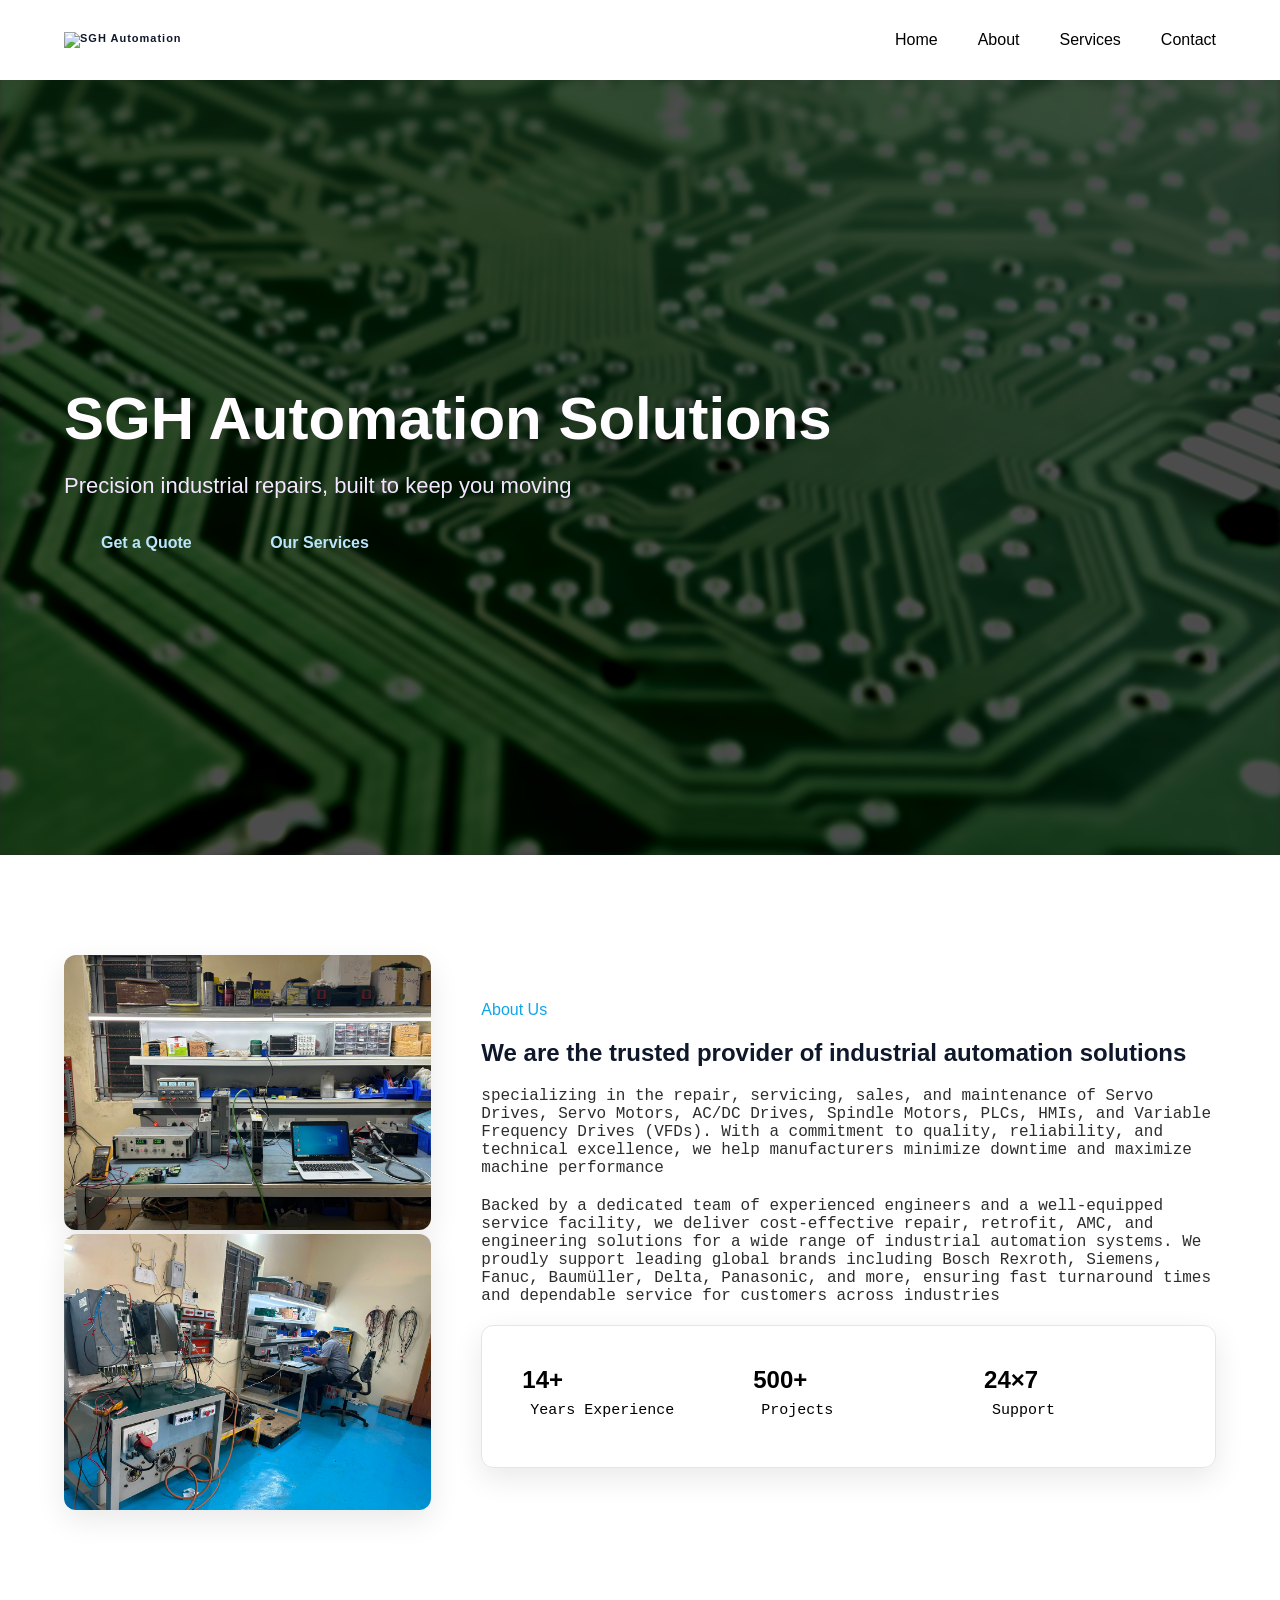
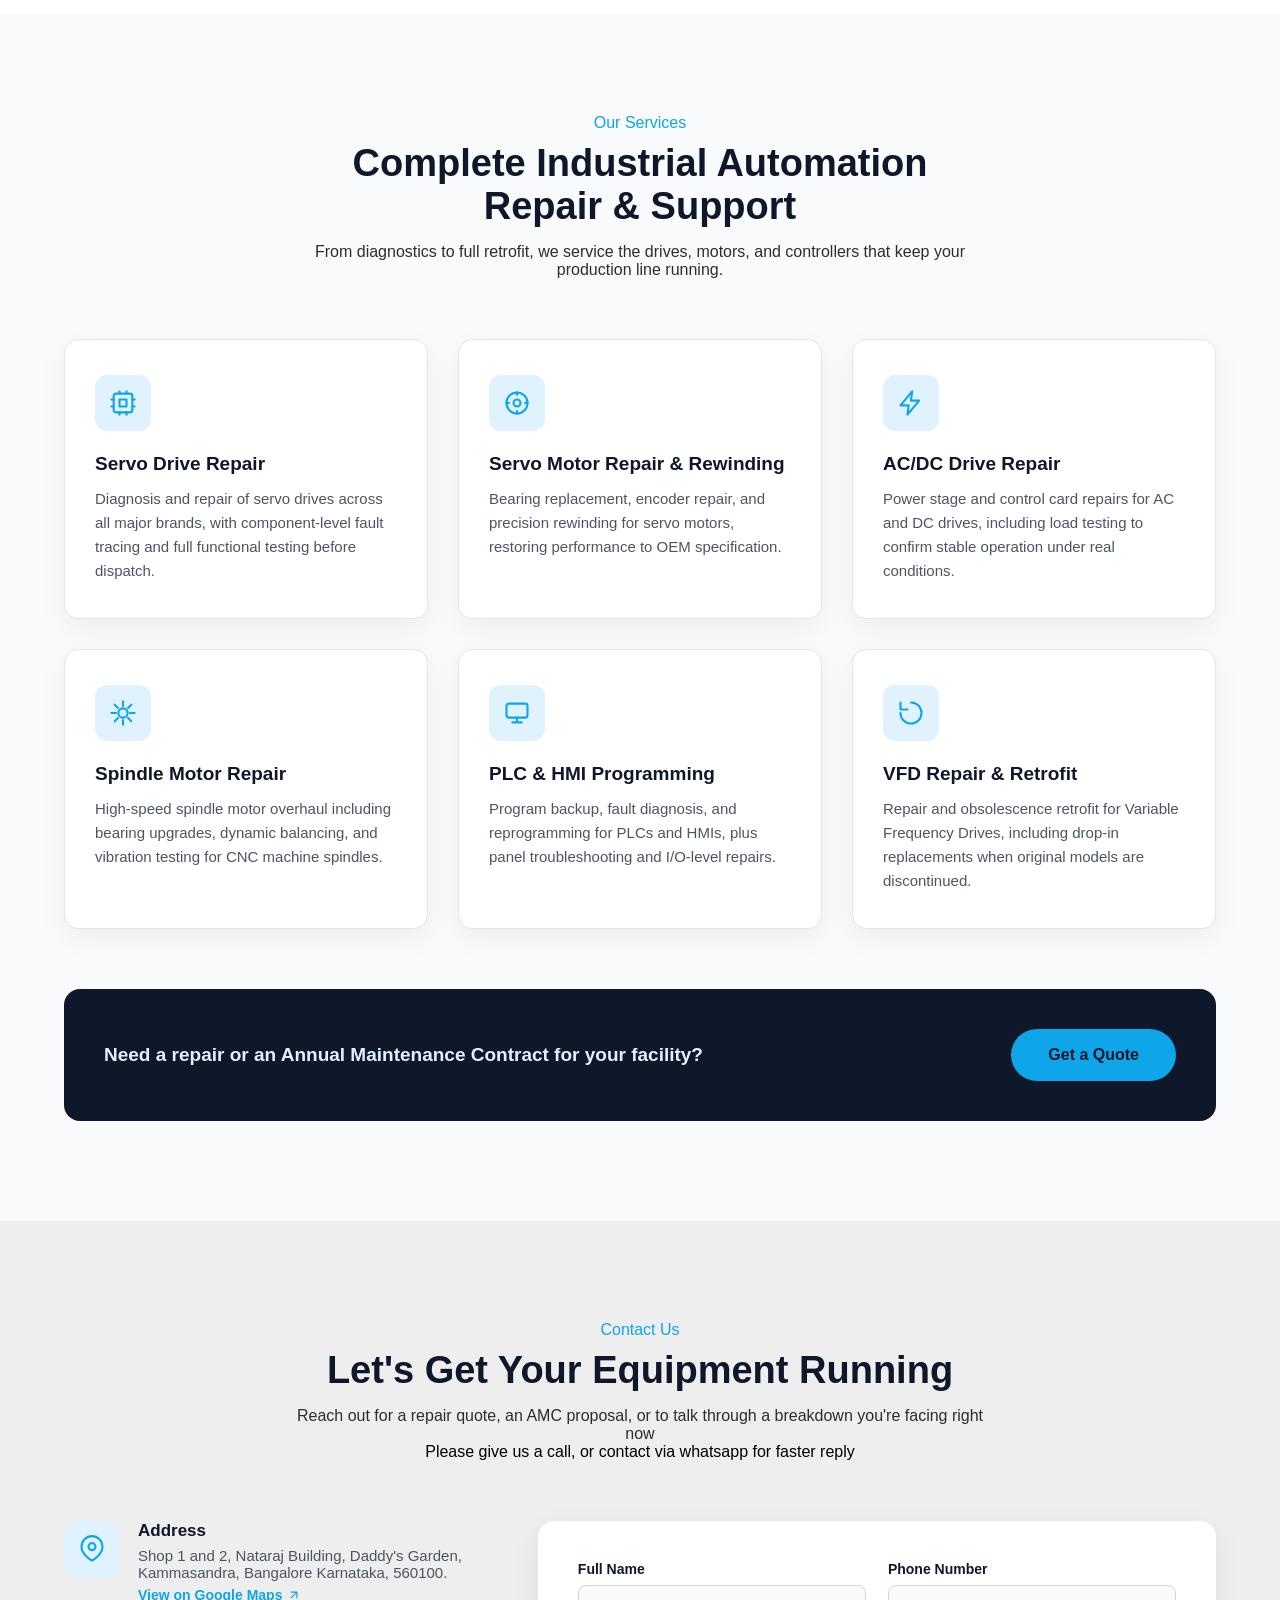
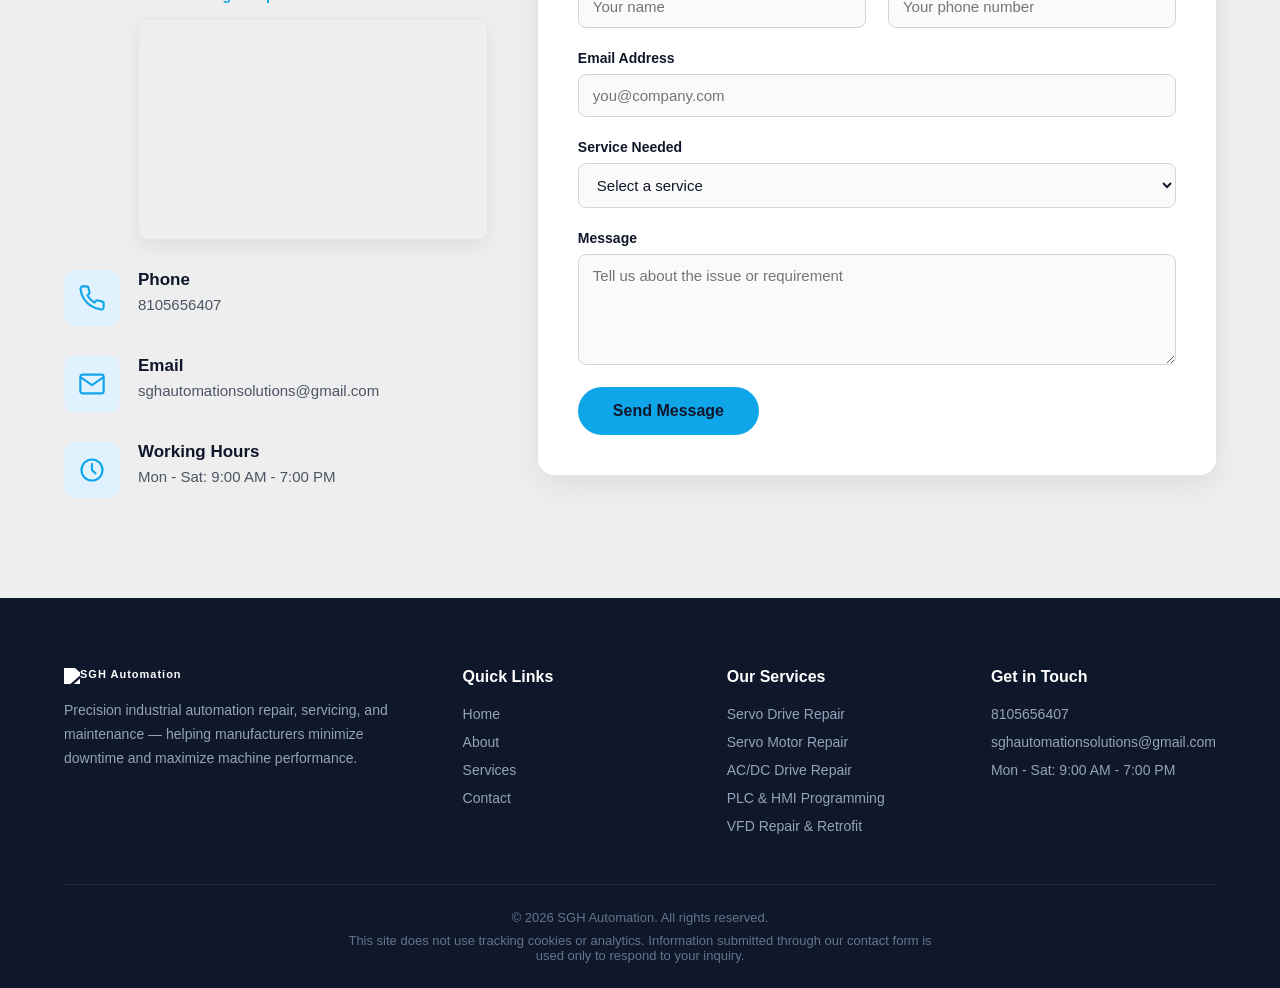
==== commit 4020425b: "phase1" ====
--- a/index.html
+++ b/index.html
@@ -310,8 +310,8 @@
                 <div class="footer-col">
                     <h4>Get in Touch</h4>
                     <ul>
-                        <li>Your phone number here</li>
-                        <li>Your email address here</li>
+                        <li>8105656407</li>
+                        <li>sghautomationsolutions@gmail.com</li>
                         <li>Mon - Sat: 9:00 AM - 7:00 PM</li>
                     </ul>
                 </div>
@@ -349,7 +349,7 @@
         if (contactForm) {
             contactForm.addEventListener('submit', (e) => {
                 e.preventDefault();
-                alert('Thanks! Your message has been noted. (Connect this form to your email service to actually receive it.)');
+                alert('Thanks! Your message has been noted');
                 contactForm.reset();
             });
         }
